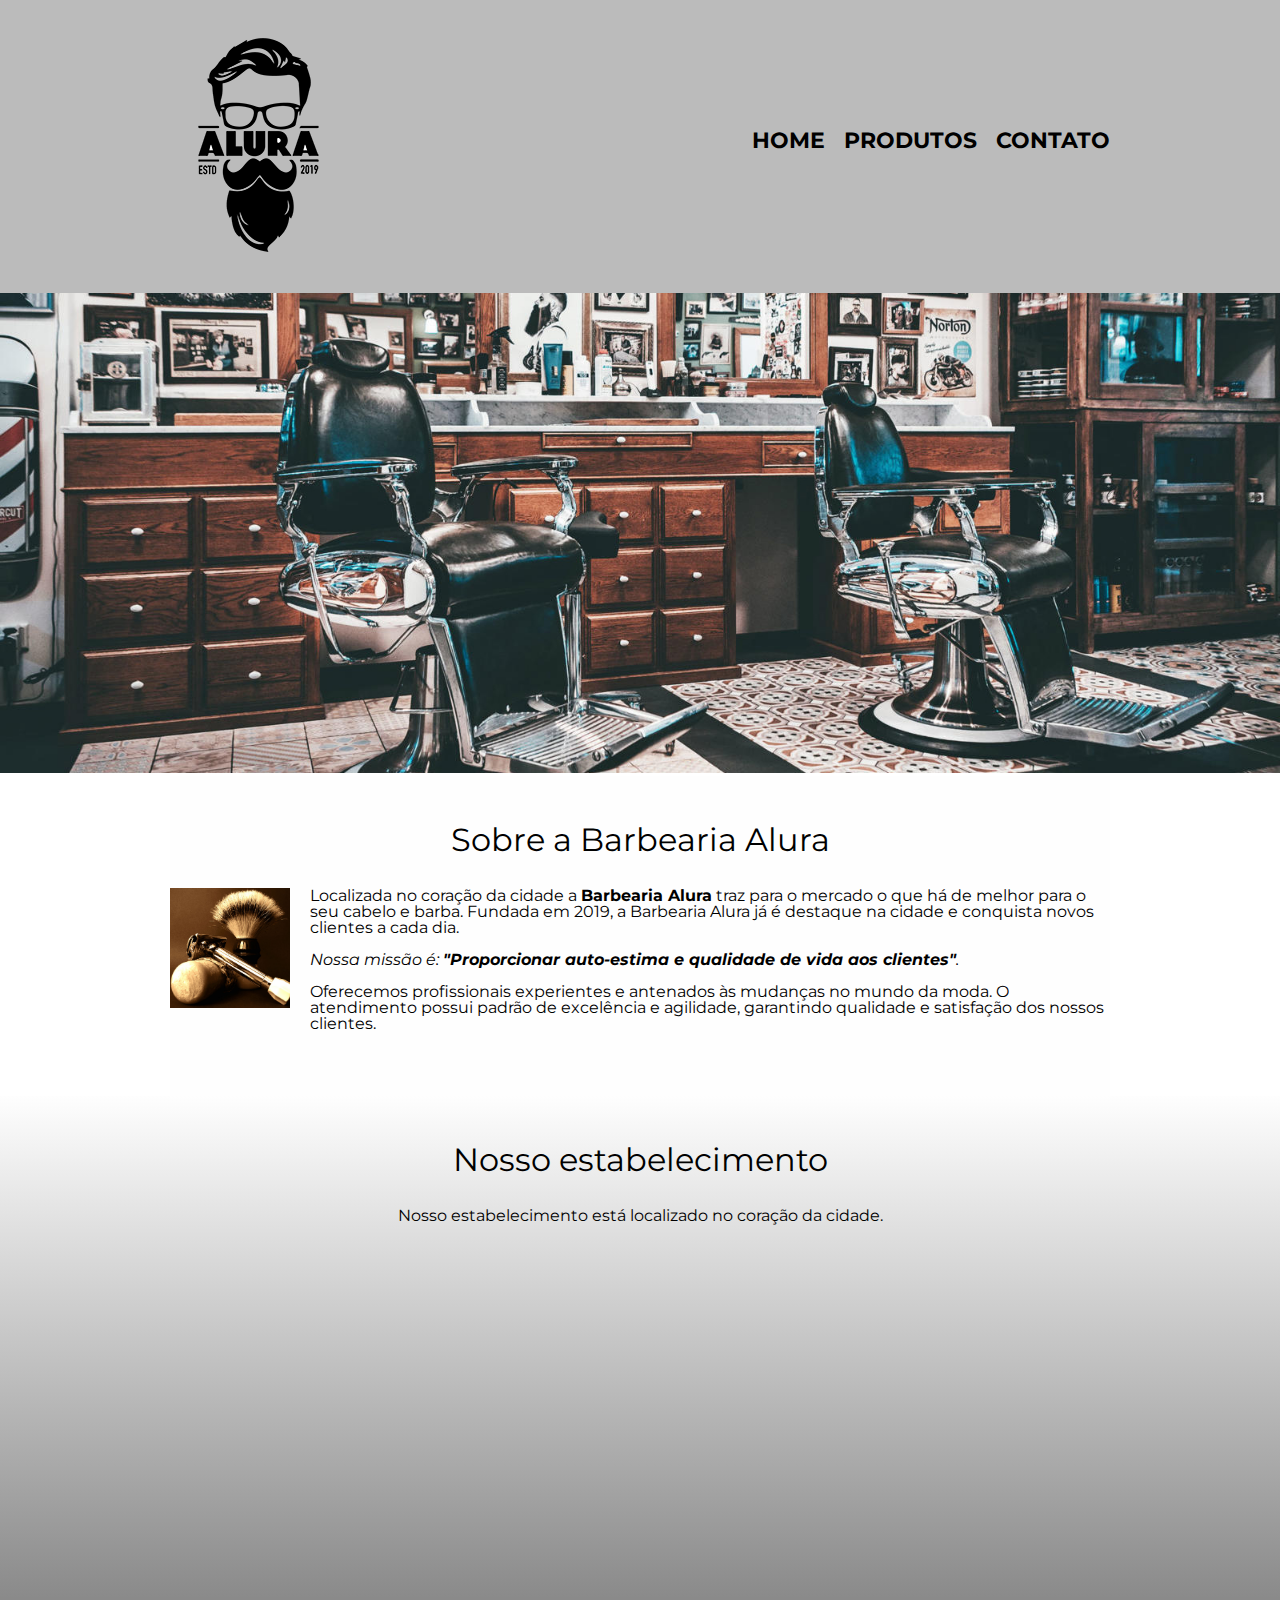
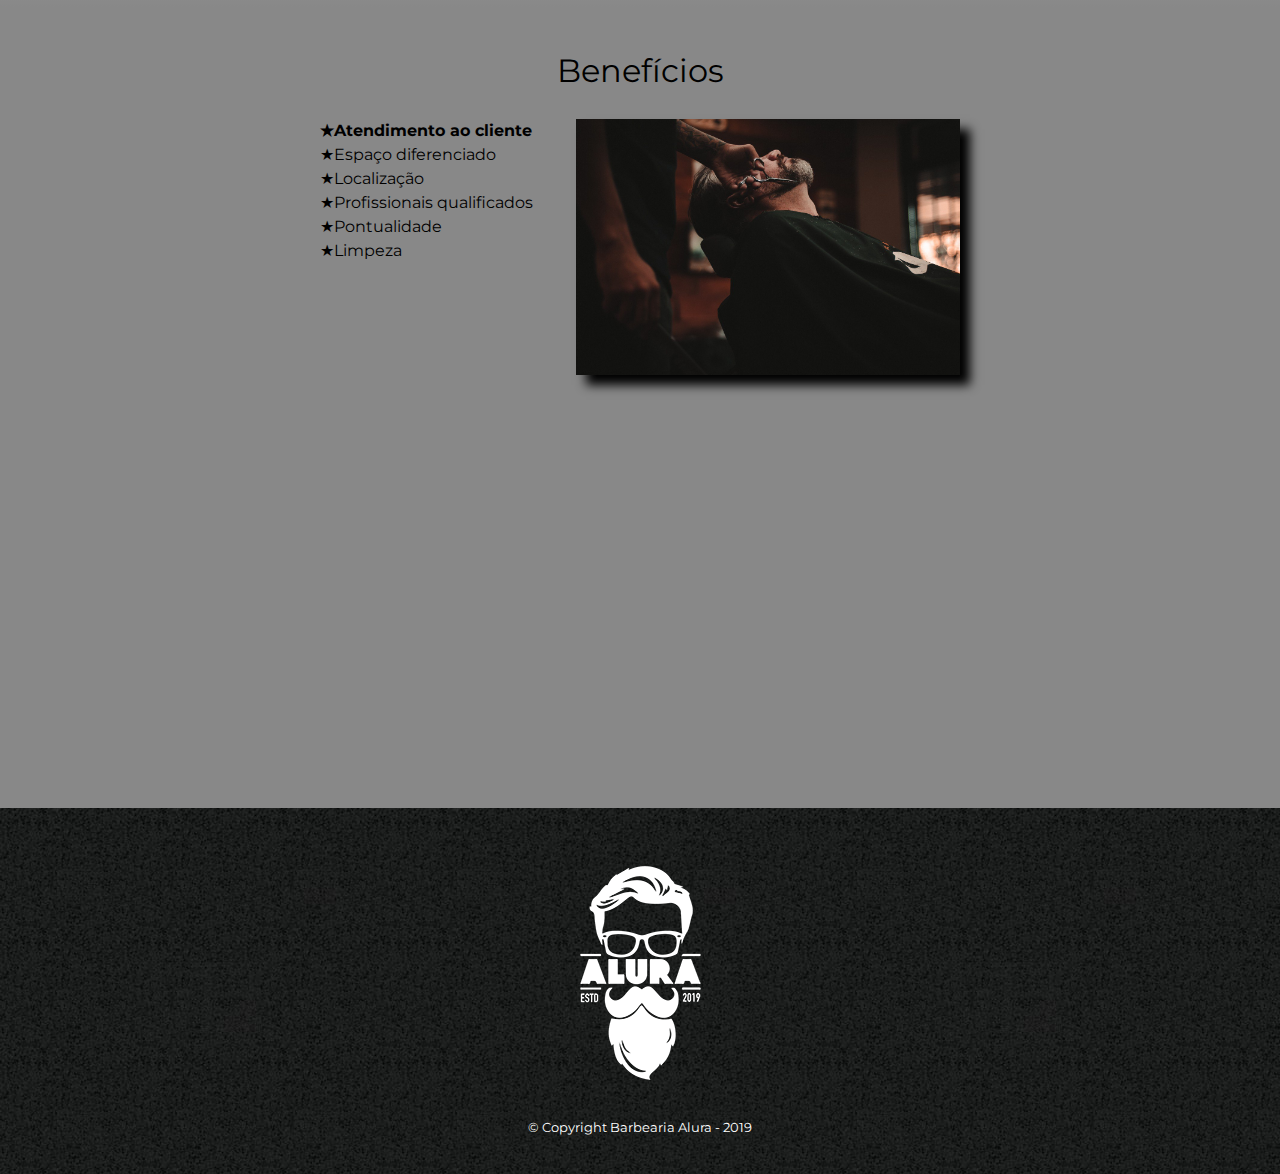
==== index.html @ 9a4fa91c "Projeto Barbearia Alura" ====
<!DOCTYPE html>
<html lang="pt-br">

<head>
	
	<meta charset="UTF-8">
	<meta name="viewport" content="width=device-width">
	<meta name="author" content="Guilherme Duarte Barcelos">

	<title>Barbearia Alura</title>
	 <link rel="icon" href="logo.png">

	<link rel="stylesheet" href="reset.css">
	<link rel="stylesheet" href="style.css">
	<link href="https://fonts.googleapis.com/css2?family=Montserrat&display=swap" rel="stylesheet">

</head>

<body>

	<header>
		<div class="caixa">
			<h1>
				<img src="logo.png">
			</h1>

			<nav>
				<ul>
					<li><a href="index.html">Home</a></li>
					<li><a href="produtos.html">Produtos</a></li>
					<li><a href="contato.html">Contato</a></li>	
				</ul>
			</nav>
		<div>
	</header>

	<img class="banner" src="banner.jpg">

	<main>
		<section class="principal">

			<h2 class="titulo-principal">Sobre a Barbearia Alura</h2>

			<img src="utensilios.jpg" class="utensilios" alt="Utensilios de um barbeiro.">

			<p>Localizada no coração da cidade a <strong>Barbearia Alura</strong> traz para o mercado o que há de melhor para o seu cabelo e barba. Fundada em 2019, a Barbearia Alura já é destaque na cidade e conquista novos clientes a cada dia.</p>

			<p id="missao"><em>Nossa missão é: <strong>"Proporcionar auto-estima e qualidade de vida aos clientes"</strong>.</em></p>

			<p>Oferecemos profissionais experientes e antenados às mudanças no mundo da moda. O atendimento possui padrão de excelência e agilidade, garantindo qualidade e satisfação dos nossos clientes.</p>



		</section>

		<section class="mapa">

			<h3 class="titulo-principal">Nosso estabelecimento</h3>
			<p>Nosso estabelecimento está localizado no coração da cidade.</p>

			<div class="mapa-conteudo">
				<iframe src="https://www.google.com/maps/embed?pb=!1m18!1m12!1m3!1d14627.031466764642!2d-46.65233228323578!3d-23.577138244087507!2m3!1f0!2f0!3f0!3m2!1i1024!2i768!4f13.1!3m3!1m2!1s0x94ce5a2b2ed7f3a1%3A0xab35da2f5ca62674!2sAlura%20-%20Escola%20Online%20de%20Tecnologia!5e0!3m2!1spt-BR!2sbr!4v1683304353462!5m2!1spt-BR!2sbr" width="100%" height="300" style="border:0;" allowfullscreen="" loading="lazy" referrerpolicy="no-referrer-when-downgrade"></iframe>
			</div>

		</section>	


		<section class="beneficios">

			<h3 class="titulo-principal">Benefícios</h3>

			<div class="conteudo-beneficios">
				<ul class="lista-beneficios">
					<li class="itens">Atendimento ao cliente</li>
					<li class="itens">Espaço diferenciado</li>
					<li class="itens">Localização</li>
					<li class="itens">Profissionais qualificados</li>
					<li class="itens">Pontualidade</li>
					<li class="itens">Limpeza</li>
				</ul><img src="beneficios.jpg" class="imagem-beneficios">
			</div>

			<div class="video">
				<iframe width="100%" height="315" src="https://www.youtube.com/embed/wcVVXUV0YUY" title="YouTube video player" frameborder="0" allow="accelerometer; autoplay; clipboard-write; encrypted-media; gyroscope; picture-in-picture; web-share" allowfullscreen></iframe>
			</div>

		</section>

	</main>

	<footer>
		<img src="logo-branco.png">
		<p class="copyright">&copy; Copyright Barbearia Alura - 2019</p>
	</footer>

</body>

</html>
---- style.css ----
body {
	font-family: 'Montserrat', sans-serif;
}

header {
	background-color: #BBBBBB;
	padding:20px 0;
}

.caixa{
	position:relative;
	width:940px;
	margin:0 auto;
}

nav {
	position:absolute;
	top:110px;
	right:0;
}

nav li {
	display:inline;
	margin:0 0 0 15px;
}

nav a {
	text-transform:uppercase;
	color:#000000;
	font-weight:bold;
	font-size:22px;
	text-decoration:none;
}

nav a:hover{
	color:#C78C19;
	text-decoration:underline;
}

.produtos{
	width:940px;
	margin:0 auto;
	padding:50px 0;
}

.produtos li {
	display:inline-block;
	text-align:center;
	width:30%;
	vertical-align:top;
	margin:2% 1.5%;
	padding:30px 20px;
	box-sizing:border-box;
	border:2px solid #000000;
	border-radius:10px;
}

.produtos li:hover{
	border-color:#C78C19;
}

.produtos li:active{
	border-color:#088C19;
}

.produtos li:hover h2{
	font-size:34px;
}

.produtos h2 {
	font-size:30px;
	font-weight:bold;
}

.produto_descricao{
	font-size:17px;
}

.produto_preco{
	font-size:22px;
	font-weight:bold;
	margin:10px 0 0;
}

footer {
	background-image:url("bg.jpg");
	text-align: center;
	padding:40px 0;
}

.copyright{
	color:#FFFFFF;
	font-size:13px;
	margin:20px 0 0;
}

form{
	margin:40px 0;
}

form label, form legend{
	display:block;
	font-size:20px;
	margin:0 0 10px;
}

.input-padrao{
	display:block;
	margin:0 0 20px;
	padding:10px 25px;
	width:50%;
}

.checkbox{
	margin:20px 0;
}

.enviar{
	width:40%;
	padding:15px 0;
	background: orange;
	color:white;
	font-weight:bold;
	font-size:18px;
	border:none;
	border-radius:5px;
	transition:1s all;
}

.enviar:hover{
	background: darkorange;
	cursor:pointer;
	transform:scale(1.2);
}

table{
	margin:20px 0 40px;
}

thead{
	background:#555555;
	color:white;
	font-weight:bold;
}

td,th{
	border:1px solid #000000;
	padding:8px 15px;
}

/*CSS da página inicial*/

.banner{
	width:100%;
}

.titulo-principal{
	text-align:center;
	font-size:2em;
	margin: 0 0 1em;
	clear:left;
}

.principal{
	padding:3em 0;
	background:#FEFEFE;
	width:940px;
	margin:0 auto;
}

.principal p {
	margin: 0 0 1em;
}

.principal strong{
	font-weight:bold;
}

.principal em{
	font-style:italic;
}

.utensilios{
	width:120px;
	float:left;
	margin:0 20px 20px 0;
}

.mapa{
	padding:3em 0;
	background:linear-gradient(#FEFEFE, #888888);
}

.mapa-conteudo{
	width:940px;
	margin:0 auto;
}

.mapa p{
	margin:0 0 2em;
	text-align:center;
}

.beneficios{
	padding:3em 0;
	background:#888888;
}

.conteudo-beneficios{
	width:640px;
	margin:0 auto;
}

.lista-beneficios{
	width:40%;
	display:inline-block;
	vertical-align:top;
}

.itens{
	line-height:1.5;
}

.itens:first-child{
	font-weight:bold;
}

.itens:before{
	content:"★";
}

.imagem-beneficios{
	width:60%;
	opacity:1;
	box-shadow:10px 10px 10px #000000;
	transition:400ms;
}

.imagem-beneficios:hover{
	opacity:0.3;
}

.video{
	width:560px;
	margin:2em auto;
}

/*Contato*/
.contato{
	width:940px;
	margin:0 auto;
}


/*Responsividade*/

@media screen and (max-width: 480px){

	.caixa, .principal, .conteudo-beneficios, .mapa-conteudo, .video,.contato{
		width:auto;
	}

	h1{
		text-align:center;
	}

	nav{
		position:static;
		text-align:center;
	}

	.lista-beneficios, .imagem-beneficios,.produtos{
		width:100%;
	}

	.produtos li{
		width:100%;
		margin:3% 0;
	}
}
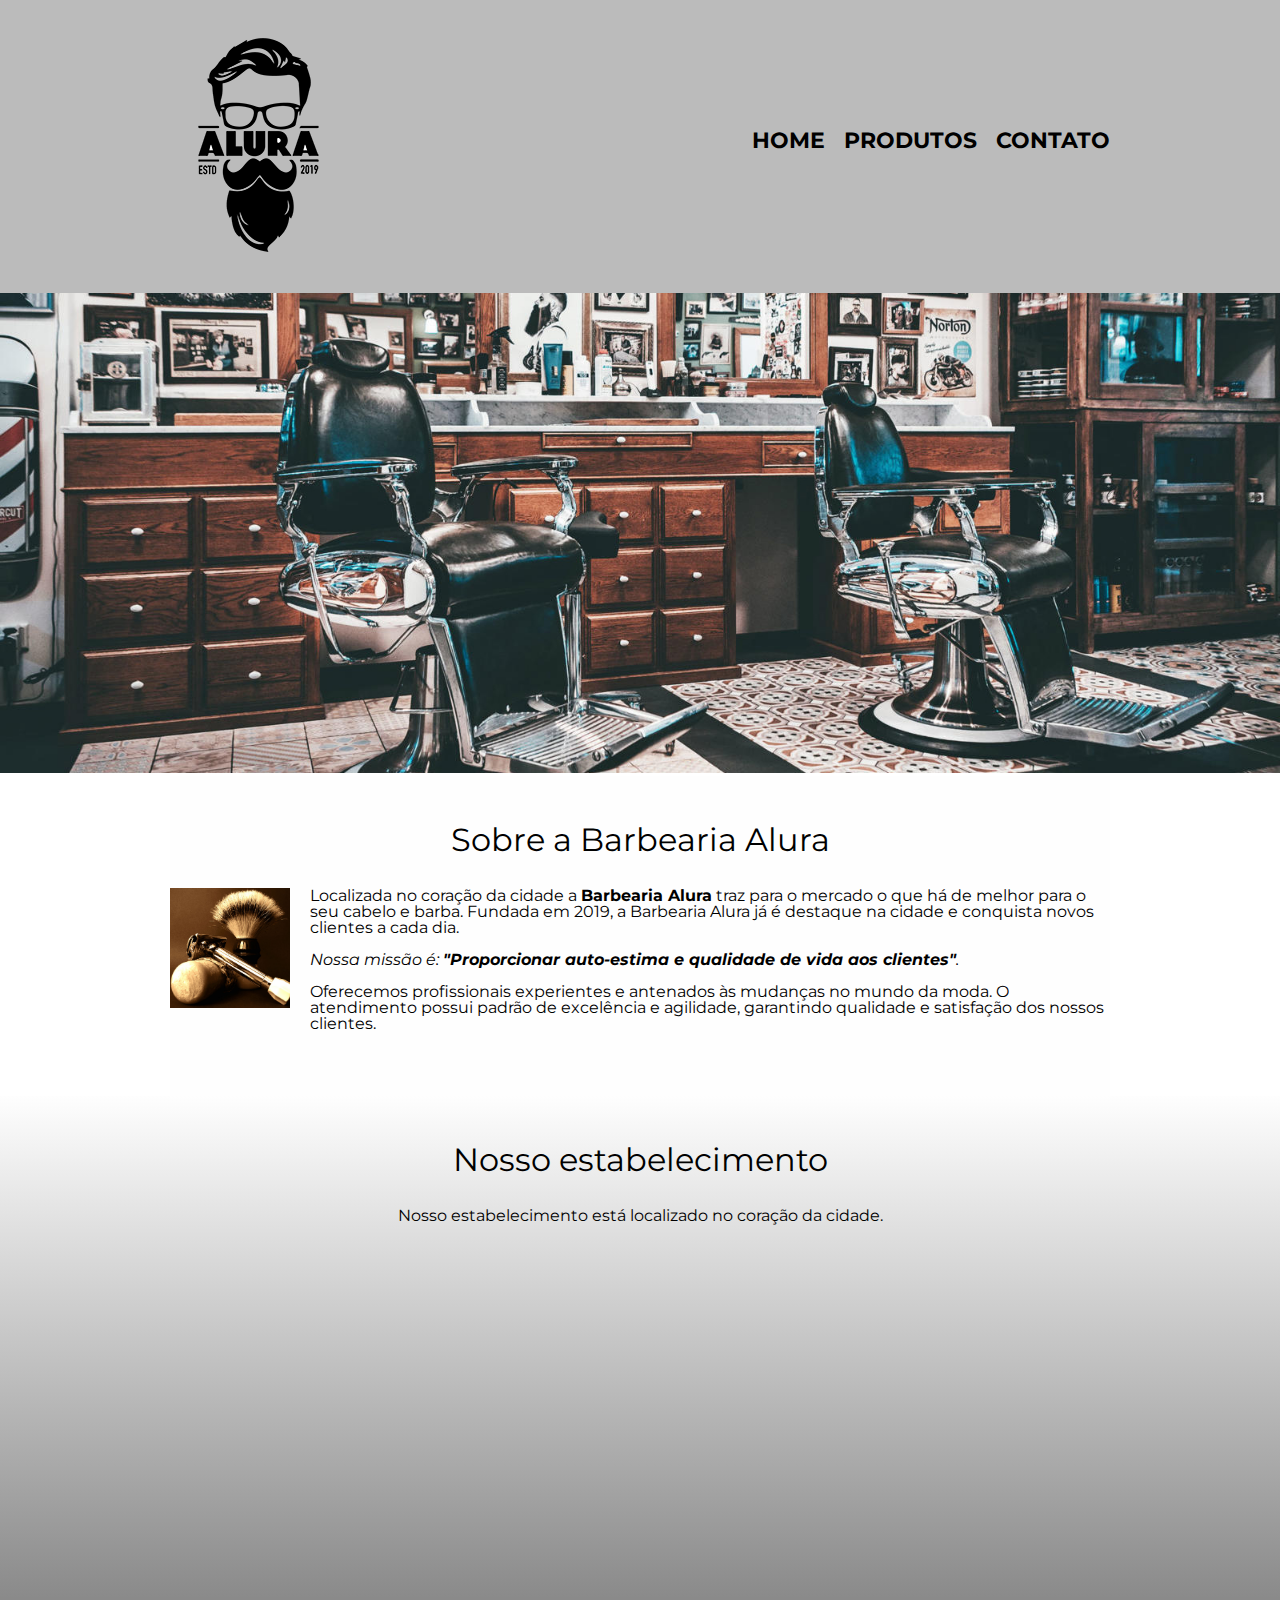
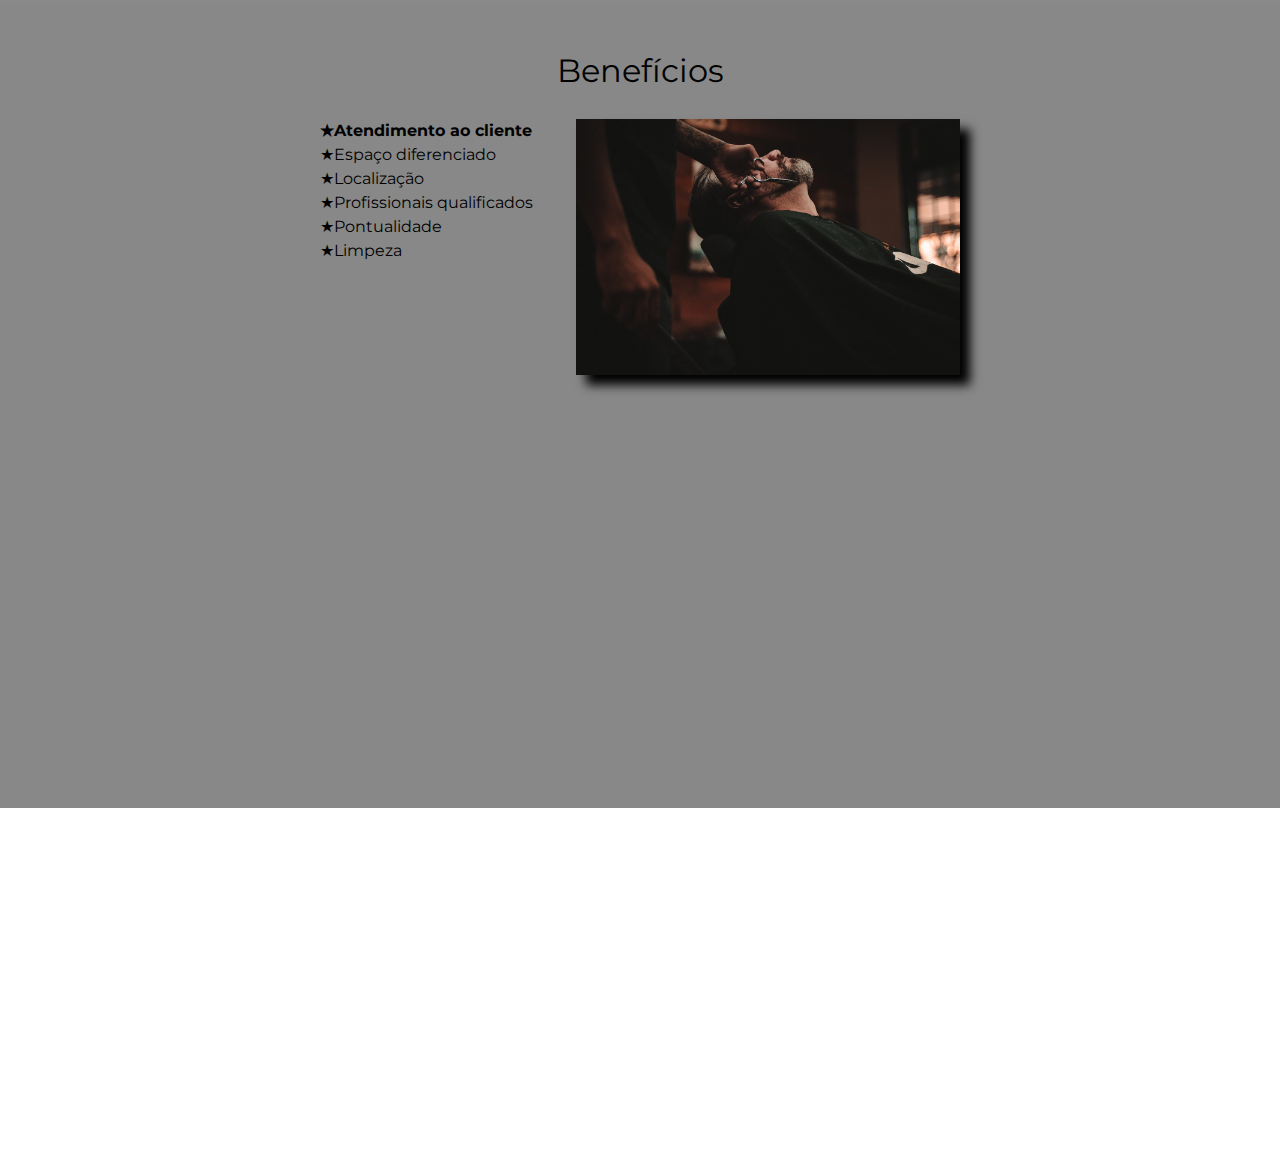
==== commit 9bc6b9d1: "Referências corrigidas no HTML" ====
--- a/index.html
+++ b/index.html
@@ -8,10 +8,10 @@
 	<meta name="author" content="Guilherme Duarte Barcelos">
 
 	<title>Barbearia Alura</title>
-	 <link rel="icon" href="logo.png">
+	 <link rel="icon" href="./src/images/logo.png">
 
-	<link rel="stylesheet" href="reset.css">
-	<link rel="stylesheet" href="style.css">
+	<link rel="stylesheet" href="./src/styles/reset.css">
+	<link rel="stylesheet" href="./src/styles/style.css">
 	<link href="https://fonts.googleapis.com/css2?family=Montserrat&display=swap" rel="stylesheet">
 
 </head>
@@ -21,14 +21,14 @@
 	<header>
 		<div class="caixa">
 			<h1>
-				<img src="logo.png">
+				<img src="./src/images/logo.png">
 			</h1>
 
 			<nav>
 				<ul>
-					<li><a href="index.html">Home</a></li>
-					<li><a href="produtos.html">Produtos</a></li>
-					<li><a href="contato.html">Contato</a></li>	
+					<li><a href="./views/index.html">Home</a></li>
+					<li><a href="./views/produtos.html">Produtos</a></li>
+					<li><a href="./views/contato.html">Contato</a></li>	
 				</ul>
 			</nav>
 		<div>
@@ -89,7 +89,7 @@
 	</main>
 
 	<footer>
-		<img src="logo-branco.png">
+		<img src="./src/images/logo-branco.png">
 		<p class="copyright">&copy; Copyright Barbearia Alura - 2019</p>
 	</footer>
 
--- a/src/styles/style.css
+++ b/src/styles/style.css
@@ -0,0 +1,284 @@
+body {
+	font-family: 'Montserrat', sans-serif;
+}
+
+header {
+	background-color: #BBBBBB;
+	padding:20px 0;
+}
+
+.caixa{
+	position:relative;
+	width:940px;
+	margin:0 auto;
+}
+
+nav {
+	position:absolute;
+	top:110px;
+	right:0;
+}
+
+nav li {
+	display:inline;
+	margin:0 0 0 15px;
+}
+
+nav a {
+	text-transform:uppercase;
+	color:#000000;
+	font-weight:bold;
+	font-size:22px;
+	text-decoration:none;
+}
+
+nav a:hover{
+	color:#C78C19;
+	text-decoration:underline;
+}
+
+.produtos{
+	width:940px;
+	margin:0 auto;
+	padding:50px 0;
+}
+
+.produtos li {
+	display:inline-block;
+	text-align:center;
+	width:30%;
+	vertical-align:top;
+	margin:2% 1.5%;
+	padding:30px 20px;
+	box-sizing:border-box;
+	border:2px solid #000000;
+	border-radius:10px;
+}
+
+.produtos li:hover{
+	border-color:#C78C19;
+}
+
+.produtos li:active{
+	border-color:#088C19;
+}
+
+.produtos li:hover h2{
+	font-size:34px;
+}
+
+.produtos h2 {
+	font-size:30px;
+	font-weight:bold;
+}
+
+.produto_descricao{
+	font-size:17px;
+}
+
+.produto_preco{
+	font-size:22px;
+	font-weight:bold;
+	margin:10px 0 0;
+}
+
+footer {
+	background-image:url("bg.jpg");
+	text-align: center;
+	padding:40px 0;
+}
+
+.copyright{
+	color:#FFFFFF;
+	font-size:13px;
+	margin:20px 0 0;
+}
+
+form{
+	margin:40px 0;
+}
+
+form label, form legend{
+	display:block;
+	font-size:20px;
+	margin:0 0 10px;
+}
+
+.input-padrao{
+	display:block;
+	margin:0 0 20px;
+	padding:10px 25px;
+	width:50%;
+}
+
+.checkbox{
+	margin:20px 0;
+}
+
+.enviar{
+	width:40%;
+	padding:15px 0;
+	background: orange;
+	color:white;
+	font-weight:bold;
+	font-size:18px;
+	border:none;
+	border-radius:5px;
+	transition:1s all;
+}
+
+.enviar:hover{
+	background: darkorange;
+	cursor:pointer;
+	transform:scale(1.2);
+}
+
+table{
+	margin:20px 0 40px;
+}
+
+thead{
+	background:#555555;
+	color:white;
+	font-weight:bold;
+}
+
+td,th{
+	border:1px solid #000000;
+	padding:8px 15px;
+}
+
+/*CSS da página inicial*/
+
+.banner{
+	width:100%;
+}
+
+.titulo-principal{
+	text-align:center;
+	font-size:2em;
+	margin: 0 0 1em;
+	clear:left;
+}
+
+.principal{
+	padding:3em 0;
+	background:#FEFEFE;
+	width:940px;
+	margin:0 auto;
+}
+
+.principal p {
+	margin: 0 0 1em;
+}
+
+.principal strong{
+	font-weight:bold;
+}
+
+.principal em{
+	font-style:italic;
+}
+
+.utensilios{
+	width:120px;
+	float:left;
+	margin:0 20px 20px 0;
+}
+
+.mapa{
+	padding:3em 0;
+	background:linear-gradient(#FEFEFE, #888888);
+}
+
+.mapa-conteudo{
+	width:940px;
+	margin:0 auto;
+}
+
+.mapa p{
+	margin:0 0 2em;
+	text-align:center;
+}
+
+.beneficios{
+	padding:3em 0;
+	background:#888888;
+}
+
+.conteudo-beneficios{
+	width:640px;
+	margin:0 auto;
+}
+
+.lista-beneficios{
+	width:40%;
+	display:inline-block;
+	vertical-align:top;
+}
+
+.itens{
+	line-height:1.5;
+}
+
+.itens:first-child{
+	font-weight:bold;
+}
+
+.itens:before{
+	content:"★";
+}
+
+.imagem-beneficios{
+	width:60%;
+	opacity:1;
+	box-shadow:10px 10px 10px #000000;
+	transition:400ms;
+}
+
+.imagem-beneficios:hover{
+	opacity:0.3;
+}
+
+.video{
+	width:560px;
+	margin:2em auto;
+}
+
+/*Contato*/
+.contato{
+	width:940px;
+	margin:0 auto;
+}
+
+
+/*Responsividade*/
+
+@media screen and (max-width: 480px){
+
+	.caixa, .principal, .conteudo-beneficios, .mapa-conteudo, .video,.contato{
+		width:auto;
+	}
+
+	h1{
+		text-align:center;
+	}
+
+	nav{
+		position:static;
+		text-align:center;
+	}
+
+	.lista-beneficios, .imagem-beneficios,.produtos{
+		width:100%;
+	}
+
+	.produtos li{
+		width:100%;
+		margin:3% 0;
+	}
+
+	.contato{
+		margin:10%;
+	}
+}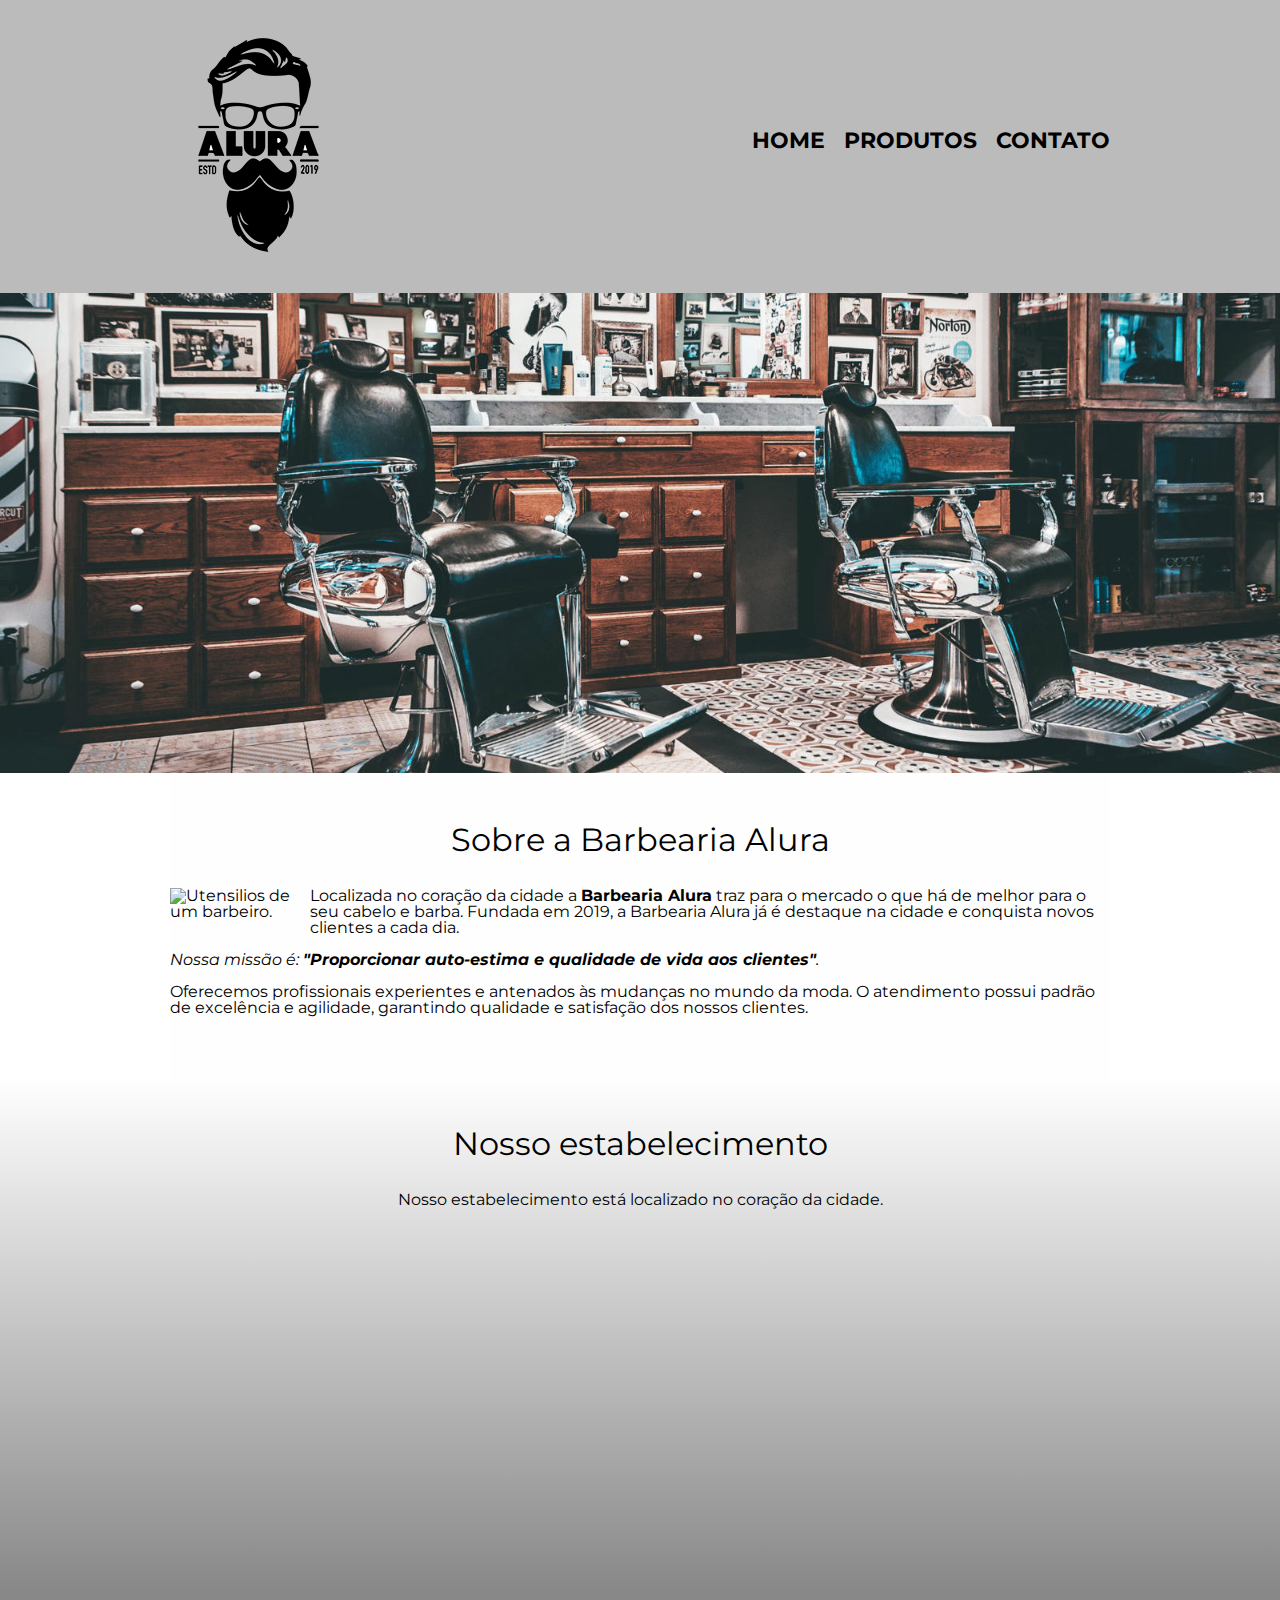
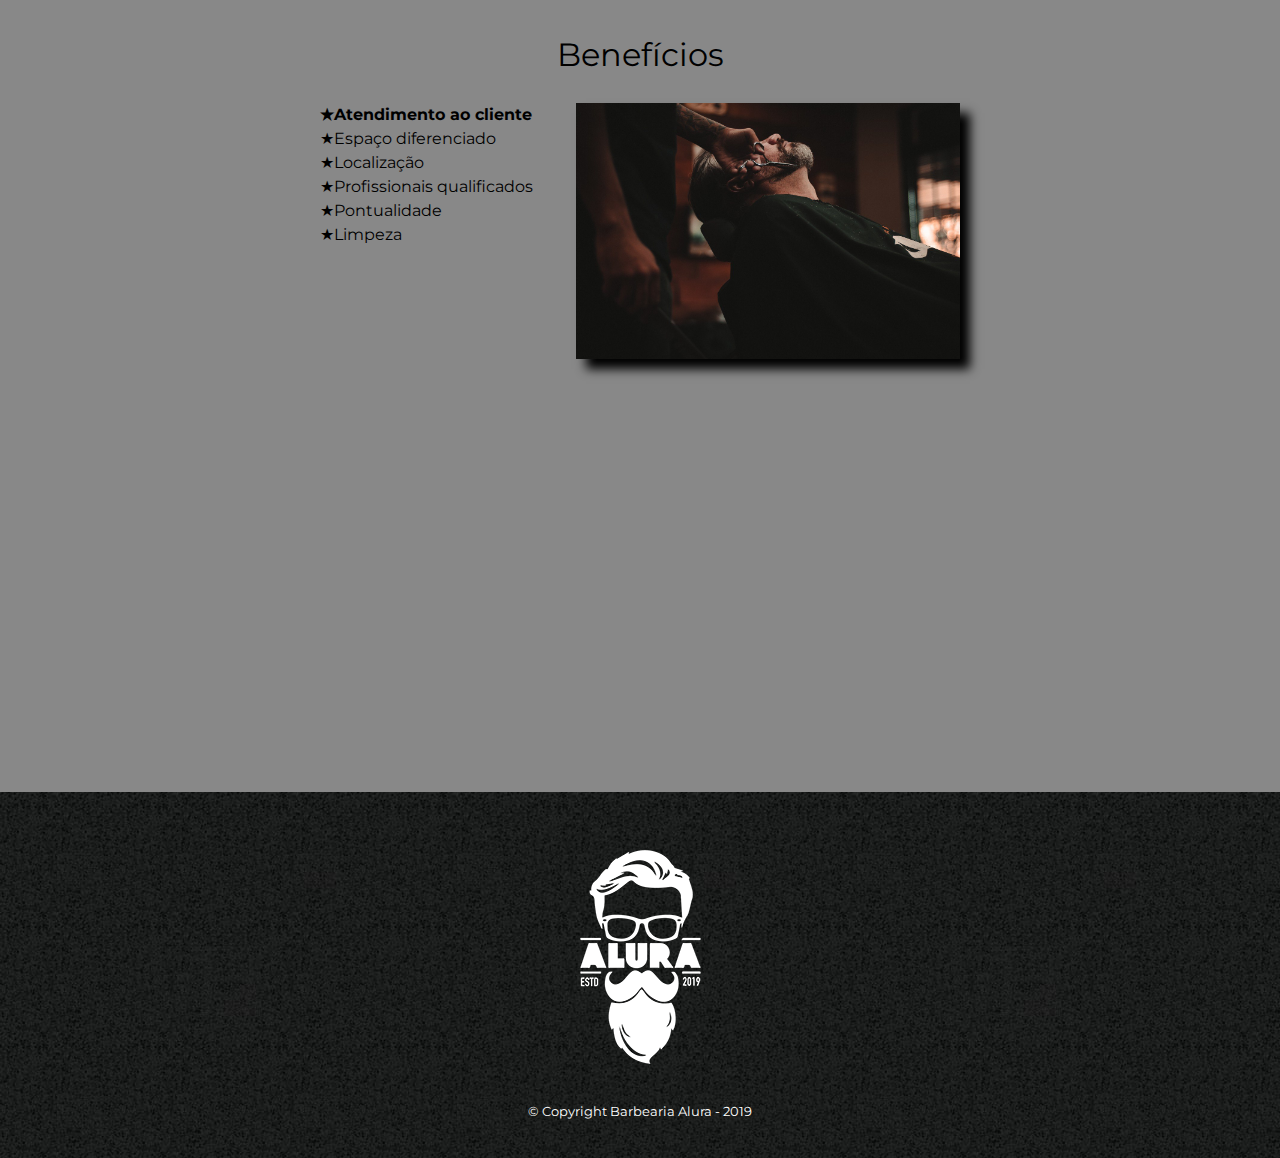
==== commit 6aa3d2f9: "mais correções" ====
--- a/index.html
+++ b/index.html
@@ -34,14 +34,14 @@
 		<div>
 	</header>
 
-	<img class="banner" src="banner.jpg">
+	<img class="banner" src="./src/images/banner.jpg">
 
 	<main>
 		<section class="principal">
 
 			<h2 class="titulo-principal">Sobre a Barbearia Alura</h2>
 
-			<img src="utensilios.jpg" class="utensilios" alt="Utensilios de um barbeiro.">
+			<img src="./src/images/utensilios.jpg" class="utensilios" alt="Utensilios de um barbeiro.">
 
 			<p>Localizada no coração da cidade a <strong>Barbearia Alura</strong> traz para o mercado o que há de melhor para o seu cabelo e barba. Fundada em 2019, a Barbearia Alura já é destaque na cidade e conquista novos clientes a cada dia.</p>
 
@@ -77,7 +77,7 @@
 					<li class="itens">Profissionais qualificados</li>
 					<li class="itens">Pontualidade</li>
 					<li class="itens">Limpeza</li>
-				</ul><img src="beneficios.jpg" class="imagem-beneficios">
+				</ul><img src="./src/images/beneficios.jpg" class="imagem-beneficios">
 			</div>
 
 			<div class="video">
--- a/src/styles/style.css
+++ b/src/styles/style.css
@@ -83,7 +83,7 @@
 }
 
 footer {
-	background-image:url("bg.jpg");
+	background-image:url("../images/bg.jpg");
 	text-align: center;
 	padding:40px 0;
 }
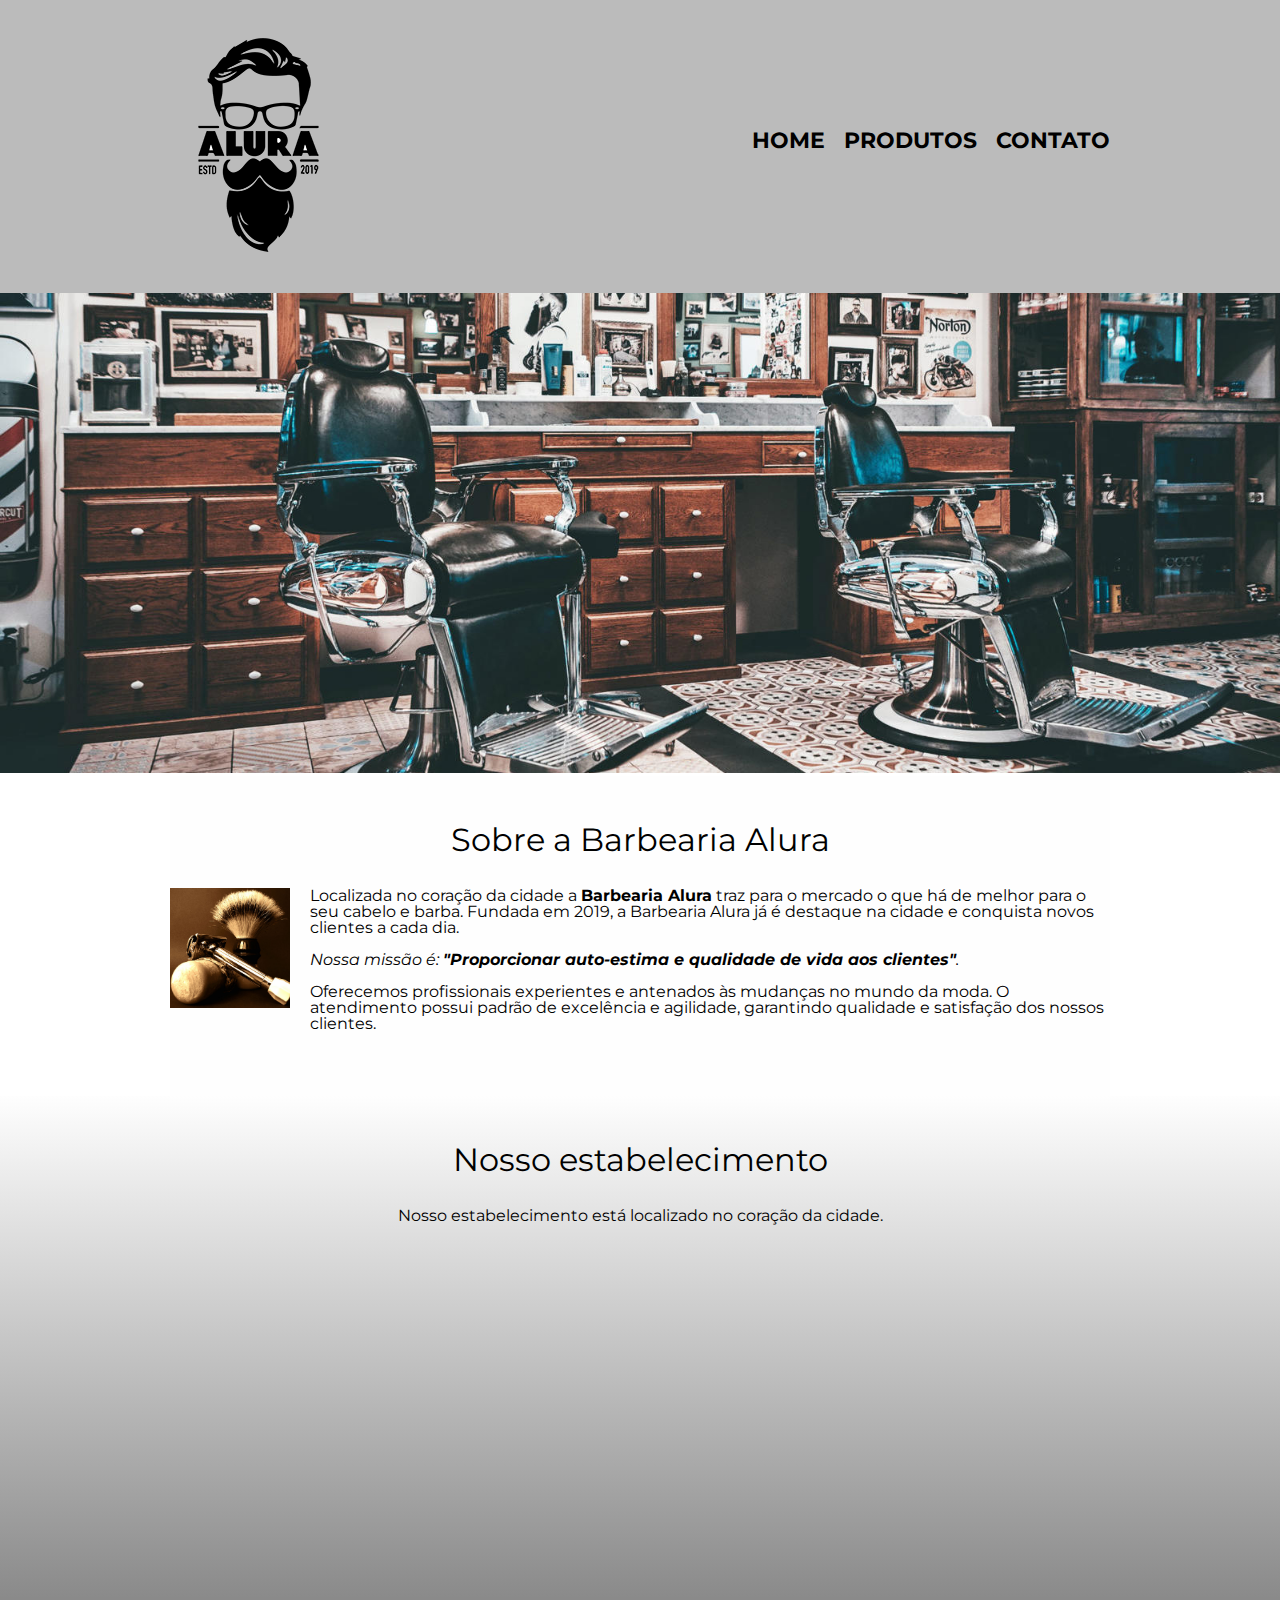
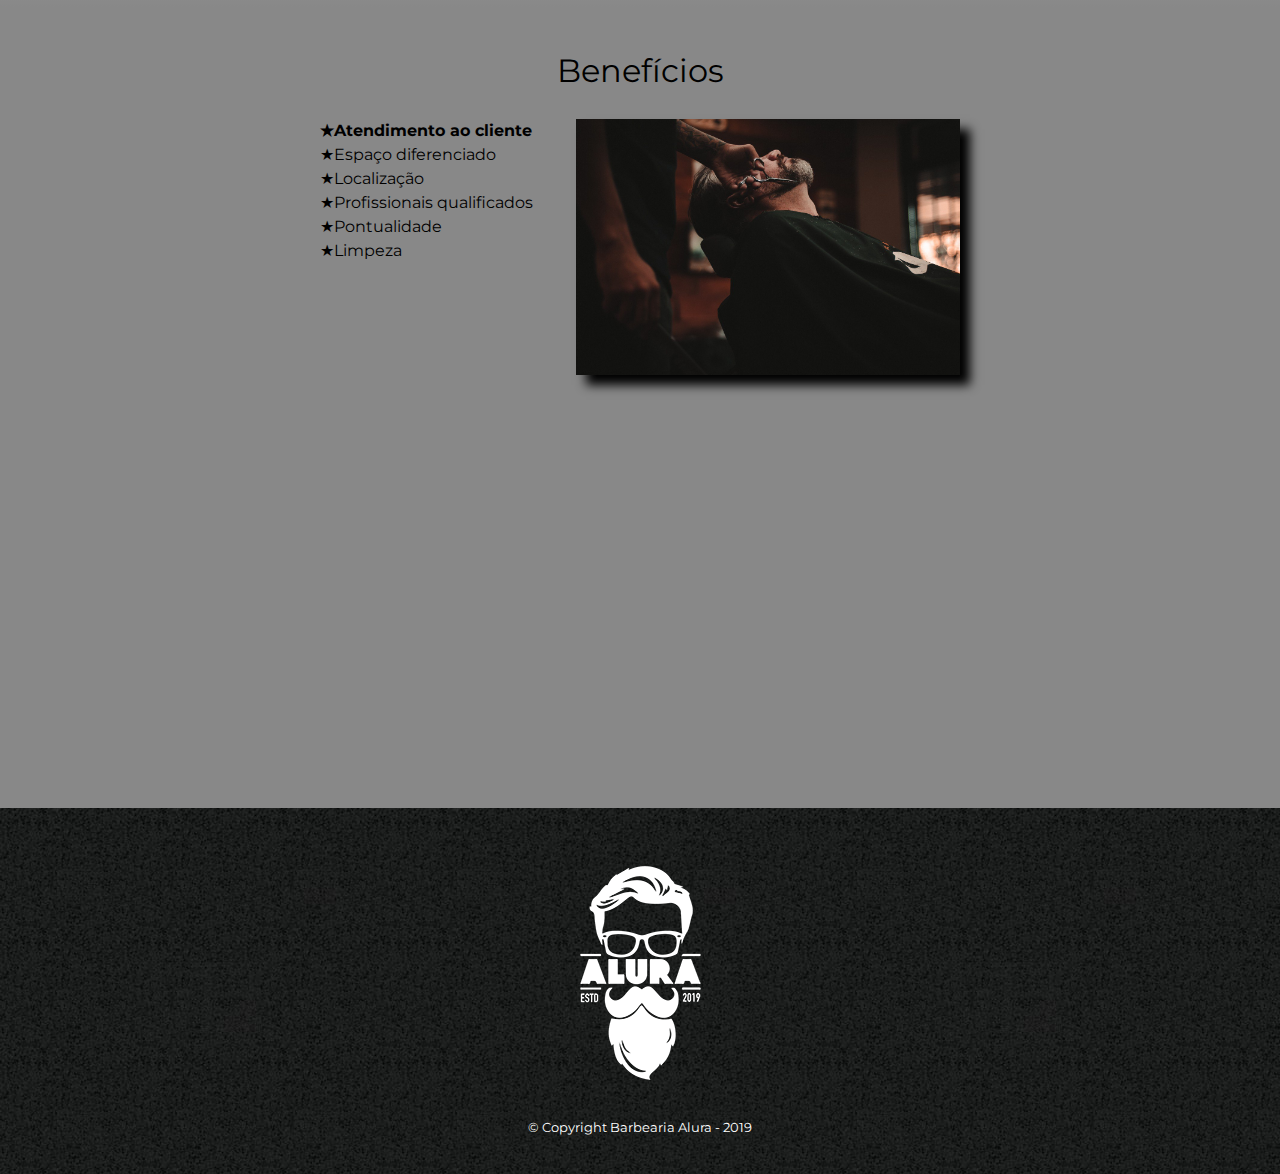
==== commit 0755cefd: "Alterando referências e botão de enviar formulário" ====
--- a/index.html
+++ b/index.html
@@ -26,7 +26,7 @@
 
 			<nav>
 				<ul>
-					<li><a href="./views/index.html">Home</a></li>
+					<li><a href="./index.html">Home</a></li>
 					<li><a href="./views/produtos.html">Produtos</a></li>
 					<li><a href="./views/contato.html">Contato</a></li>	
 				</ul>
--- a/src/styles/style.css
+++ b/src/styles/style.css
@@ -121,7 +121,7 @@
 	background: orange;
 	color:white;
 	font-weight:bold;
-	font-size:18px;
+	font-size:16px;
 	border:none;
 	border-radius:5px;
 	transition:1s all;
@@ -281,4 +281,8 @@
 	.contato{
 		margin:10%;
 	}
-}+
+	.enviar{
+		width:100%;
+	}
+}
